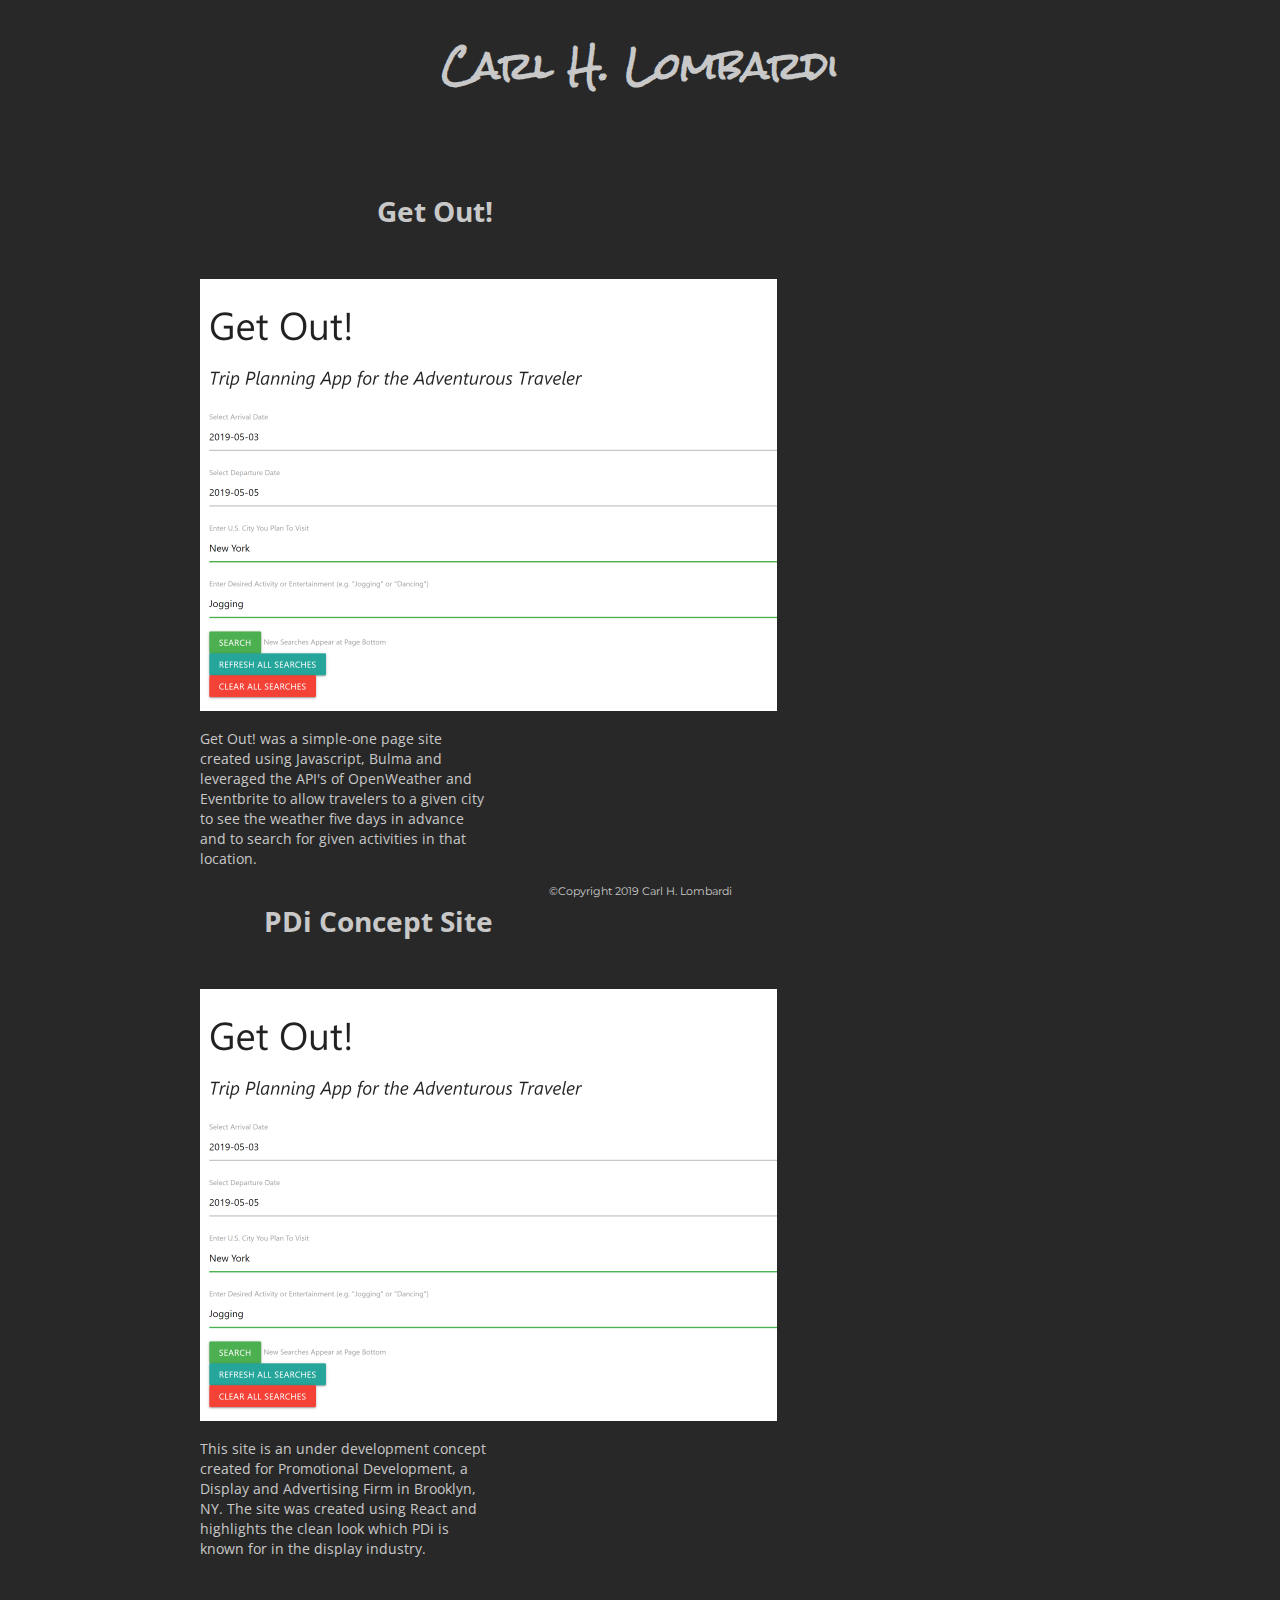
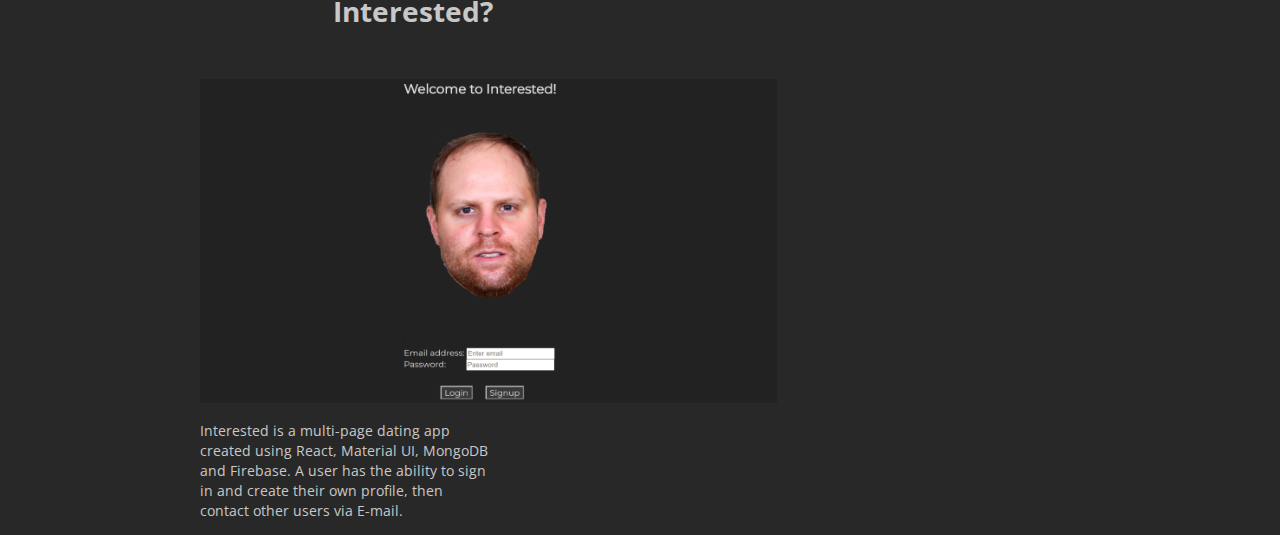
==== portfolio.html @ 8a9a5d2f "Link Updates" ====
<!DOCTYPE html>
<html lang="en-us">

<head>
  <meta charset="UTF-8">
  <title>Carl Lombardi Portfolio</title>
  <link href="https://fonts.googleapis.com/css?family=Rock+Salt&display=swap" rel="stylesheet">
  <link href="https://fonts.googleapis.com/css?family=Open+Sans&display=swap" rel="stylesheet">
  <link href="https://fonts.googleapis.com/css?family=Montserrat&display=swap" rel="stylesheet">
  <link rel="stylesheet" type="text/css" href="assets/css/style.css">
</head>

<body>
    <div class="toolbar">
    <div class="content">
  </div>
  <div class="container">
      <h1>Carl H. Lombardi</h1>
    </div>
  </div>

  <div class="container">
    <div class="box">
        <div class="project1">
        <p class="projecttitle">Get Out!</p>
        <img class="projectphoto" src="./assets/images/getout.png" alt="GetOut" />
        <p class="projecttext">Get Out! was a simple-one page site created using Javascript, Bulma and leveraged the API's of OpenWeather and Eventbrite to allow travelers to a given city to see the weather five days in advance and to search for given activities in that location.</p>
        </div>
        <div class="project2">
        <p class="projecttitle">PDi Concept Site</p>
        <img class="projectphoto" src="./assets/images/getout.png" alt="GetOut" />
        <p class="projecttext">This site is an under development concept created for Promotional Development, a Display and Advertising Firm in Brooklyn, NY. The site was created using React and highlights the clean look which PDi is known for in the display industry.</p>
        </div>
        <div class="project3">
        <p class="projecttitle">Interested?</p>
        <img class="projectphoto" src="./assets/images/interested.png" alt="Interested" />
        <p class="projecttext">Interested is a multi-page dating app created using React, Material UI, MongoDB and Firebase. A user has the ability to sign in and create their own profile, then contact other users via E-mail. </p>
        </div>

  <div id="footer">
    <p>©Copyright 2019 Carl H. Lombardi</p>
  </div>
</div>
</body>

</html>
---- assets/css/style.css ----
body {
    margin: 0;
    background-color: #282828;
  }

  p {
    line-height: 1.4;
    font-family: 'Open Sans', sans-serif;
    text-align: inherit;
    font-size: 14px;
    color: #c8c8c8;
    line-height: 20px;
  }

  .content {
      width: 960px;
  }


  h1 {
    display: block;
    background-color: #282828;
    color: #c8c8c8;
    font-family: 'Rock Salt', cursive;
    font-size: 36px;
    font-weight: bold;
    text-align: center;
  }

  h2 {
    display: block;
    color: #c8c8c8;
    font-family: 'Open Sans', sans-serif;
    font-size: 28px;
    font-weight: bold;
    position: relative;
  }

  #design, #tech, #skills {
    display: block;
    color: #c8c8c8;
    font-family: 'Open Sans', sans-serif;
    font-size: 14px;
    position: relative;
    margin-top: 70px;
  }

  .designdiv, .techdiv, .skillsdiv {
      float: left;
      width: 33.33%;
  }

  #designp, #techp, #skillsp {
    color: #c8c8c8;
    font-family: 'Open Sans', sans-serif;
    font-size: 12px;
    margin-right: 25px;
  }

  .container {
    max-width: 960px;
    margin: auto;
  }

  .box {
    padding: 40px;
    position: relative;
    background: #282828;
  }

  .buttons {
    position: relative;
    margin-top: 30px;
}

#resume, #github, #portfolio {
    background-color: #282828;
    color: #ddd;
    font-size: 16px;
    font-family: 'Montserrat', sans-serif;
    text-decoration: none;
}

  #line {
    position: relative;
    width: 875px;
    border-bottom-style: solid;
    border-width: 2px;
    border-color: #cccccc;
    margin-top: 50px;
  }

  .paragraph .photo {
    float: right;
    position: relative;
    transform: rotate(90deg);
  }

  .projecttitle {
    display: block;
    color: #c8c8c8;
    font-family: 'Open Sans', sans-serif;
    font-size: 28px;
    font-weight: bold;
    position: relative;
    float: right;
  }

  .projecttext {
    line-height: 1.4;
    font-family: 'Open Sans', sans-serif;
    text-align: inherit;
    font-size: 14px;
    color: #c8c8c8;
    line-height: 20px;
    float: right;
  }

  .projectphoto {
    margin-top: 30px;
  }

  .project1, .project2, .project3 {
    width: 33.33%;

  }

  #footer {
    position: fixed;
    height: 30px;
    left: 0;
    bottom: 0;
    width: 100%;
    background-color: #282828;
  }

  #footer p {
    position: relative;
    width: 100%;
    height: 10px;
    bottom: 0;
    color: #c8c8c8;
    text-align: center;
    font-family: 'Montserrat', sans-serif;
    font-size: 0.7em;
  }
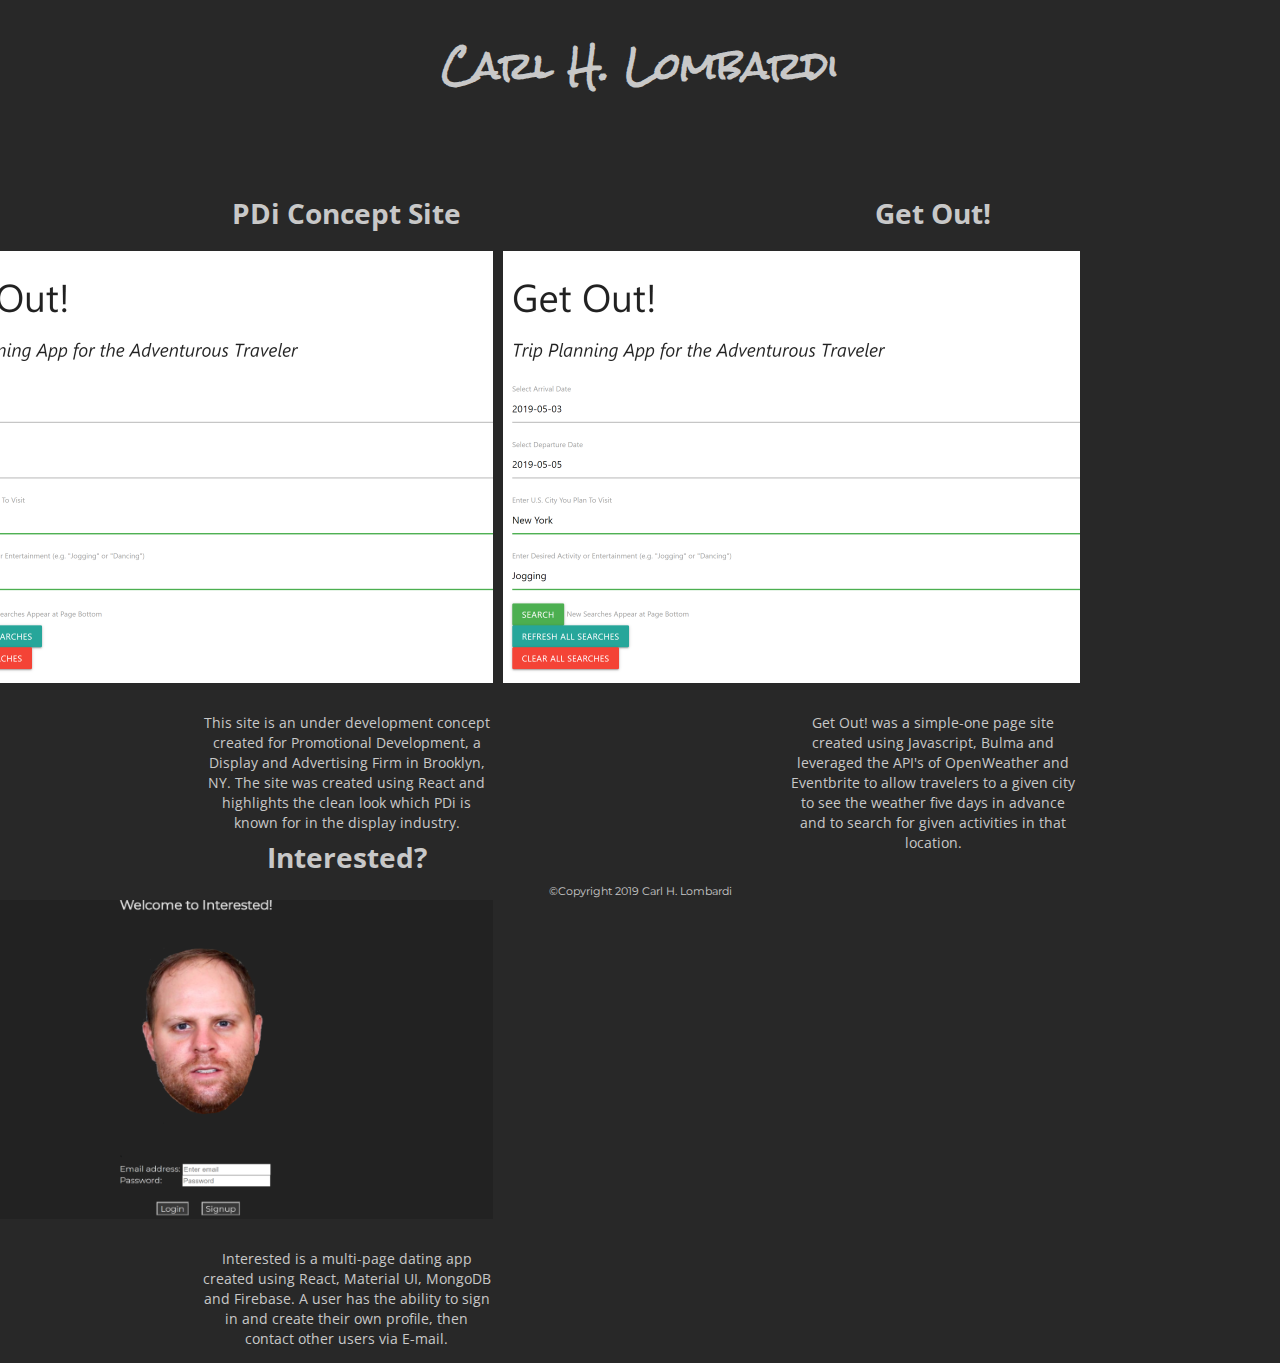
==== commit 04d3896c: "Updates" ====
--- a/portfolio.html
+++ b/portfolio.html
@@ -7,7 +7,7 @@
   <link href="https://fonts.googleapis.com/css?family=Rock+Salt&display=swap" rel="stylesheet">
   <link href="https://fonts.googleapis.com/css?family=Open+Sans&display=swap" rel="stylesheet">
   <link href="https://fonts.googleapis.com/css?family=Montserrat&display=swap" rel="stylesheet">
-  <link rel="stylesheet" type="text/css" href="assets/css/style.css">
+  <link rel="stylesheet" type="text/css" href="assets/css/portfolio.css">
 </head>
 
 <body>
--- a/assets/css/portfolio.css
+++ b/assets/css/portfolio.css
@@ -0,0 +1,145 @@
+body {
+    margin: 0;
+    background-color: #282828;
+  }
+
+  p {
+    line-height: 1.4;
+    font-family: 'Open Sans', sans-serif;
+    text-align: inherit;
+    font-size: 14px;
+    color: #c8c8c8;
+    line-height: 20px;
+  }
+
+  .content {
+      width: 960px;
+  }
+
+
+  h1 {
+    display: block;
+    background-color: #282828;
+    color: #c8c8c8;
+    font-family: 'Rock Salt', cursive;
+    font-size: 36px;
+    font-weight: bold;
+    text-align: center;
+  }
+
+  h2 {
+    display: block;
+    color: #c8c8c8;
+    font-family: 'Open Sans', sans-serif;
+    font-size: 28px;
+    font-weight: bold;
+    position: relative;
+  }
+
+  #design, #tech, #skills {
+    display: block;
+    color: #c8c8c8;
+    font-family: 'Open Sans', sans-serif;
+    font-size: 14px;
+    position: relative;
+    margin-top: 70px;
+  }
+
+  .designdiv, .techdiv, .skillsdiv {
+      float: left;
+      width: 33.33%;
+  }
+
+  #designp, #techp, #skillsp {
+    color: #c8c8c8;
+    font-family: 'Open Sans', sans-serif;
+    font-size: 12px;
+    margin-right: 25px;
+  }
+
+  .container {
+    max-width: 960px;
+    margin: auto;
+  }
+
+  .box {
+    padding: 40px;
+    position: relative;
+    background: #282828;
+  }
+
+  .buttons {
+    position: relative;
+    margin-top: 30px;
+}
+
+#resume, #github, #portfolio {
+    background-color: #282828;
+    color: #ddd;
+    font-size: 16px;
+    font-family: 'Montserrat', sans-serif;
+    text-decoration: none;
+}
+
+  #line {
+    position: relative;
+    width: 875px;
+    border-bottom-style: solid;
+    border-width: 2px;
+    border-color: #cccccc;
+    margin-top: 50px;
+  }
+
+  .projecttitle {
+    display: block;
+    color: #c8c8c8;
+    font-family: 'Open Sans', sans-serif;
+    font-size: 28px;
+    font-weight: bold;
+    position: relative;
+    text-align: center;
+    margin-top: 30px;
+  }
+
+  .projecttext {
+    line-height: 1.4;
+    font-family: 'Open Sans', sans-serif;
+    text-align: inherit;
+    font-size: 14px;
+    color: #c8c8c8;
+    line-height: 20px;
+    float: right;
+    text-align: center;
+    margin-top: 30px;
+  }
+
+  .project1, .projectphoto {
+    float: right;
+  }
+
+  .project1, .project2, .project3 {
+    width: 33.33%;
+
+  }
+
+  #footer {
+    position: fixed;
+    height: 30px;
+    left: 0;
+    bottom: 0;
+    width: 100%;
+    background-color: #282828;
+  }
+
+  #footer p {
+    position: relative;
+    width: 100%;
+    height: 10px;
+    bottom: 0;
+    color: #c8c8c8;
+    text-align: center;
+    font-family: 'Montserrat', sans-serif;
+    font-size: 0.7em;
+  }
+
+  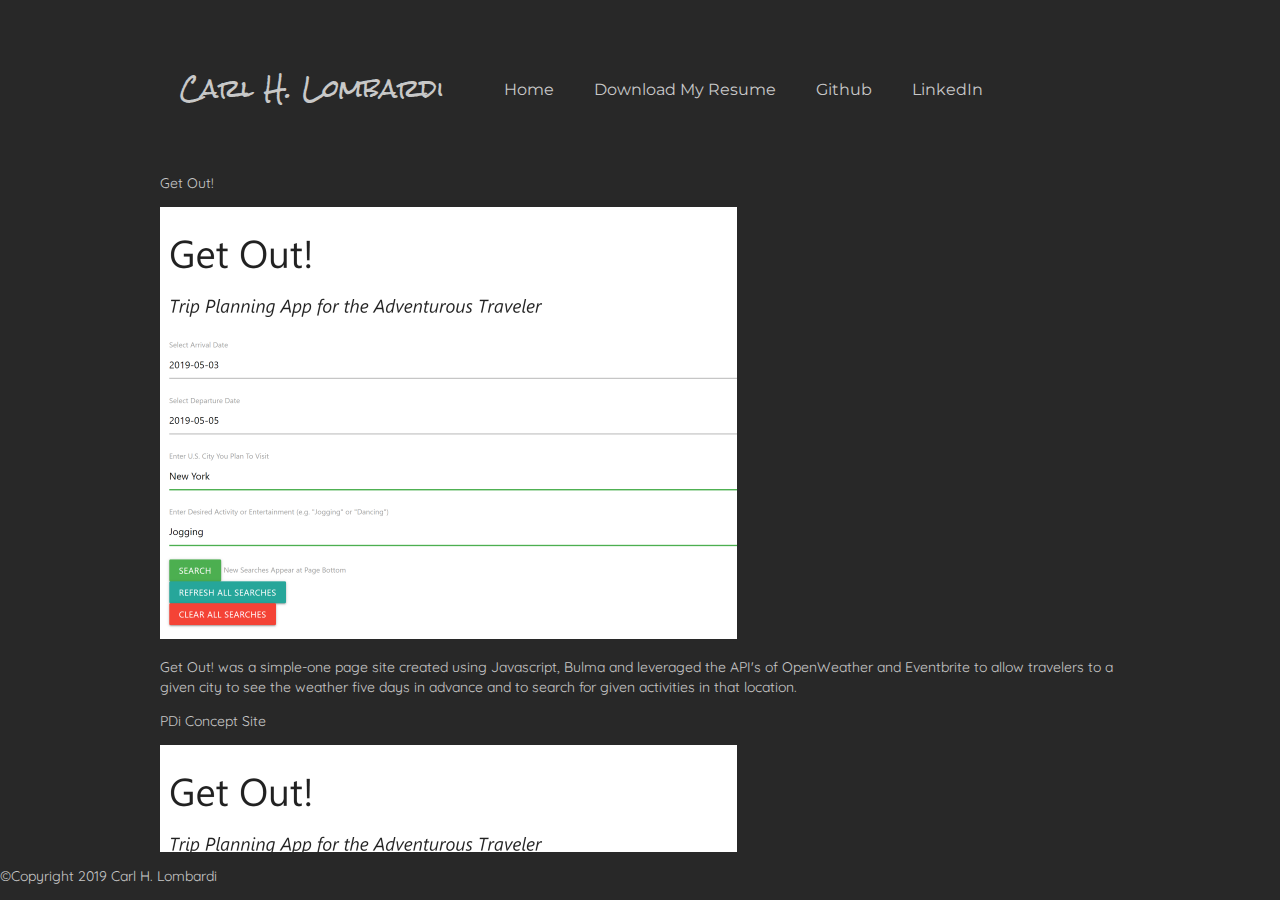
==== commit 095319a4: "Updates to Home" ====
--- a/portfolio.html
+++ b/portfolio.html
@@ -7,17 +7,24 @@
   <link href="https://fonts.googleapis.com/css?family=Rock+Salt&display=swap" rel="stylesheet">
   <link href="https://fonts.googleapis.com/css?family=Open+Sans&display=swap" rel="stylesheet">
   <link href="https://fonts.googleapis.com/css?family=Montserrat&display=swap" rel="stylesheet">
-  <link rel="stylesheet" type="text/css" href="assets/css/portfolio.css">
+  <link href="https://fonts.googleapis.com/css?family=Quicksand&display=swap" rel="stylesheet">
+  <link rel="stylesheet" type="text/css" href="assets/css/index.css">
 </head>
 
 <body>
-    <div class="toolbar">
-    <div class="content">
-  </div>
-  <div class="container">
-      <h1>Carl H. Lombardi</h1>
+  <div class="toolbar">
+  <div class="content">
+ </div>
+<div class="container">
+  <ul>
+    <li id="active">Carl H. Lombardi</li>
+    <li><a href ="index.html" id="home">Home</a></li>
+    <li><a href="./assets/documents/Resume.pdf" download="Resume.pdf">Download My Resume</a></li>
+    <li><a href="https://www.github.com/Carl-Lombardi" onclick="window.open(this.href); return false;">Github</a></li>
+    <li><a href="https://www.linkedin.com/in/carl-lombardi/" onclick="window.open(this.href); return false;">LinkedIn</a></li>
+  </ul>
     </div>
-  </div>
+</div>
 
   <div class="container">
     <div class="box">
@@ -26,21 +33,30 @@
         <img class="projectphoto" src="./assets/images/getout.png" alt="GetOut" />
         <p class="projecttext">Get Out! was a simple-one page site created using Javascript, Bulma and leveraged the API's of OpenWeather and Eventbrite to allow travelers to a given city to see the weather five days in advance and to search for given activities in that location.</p>
         </div>
+    </div>
+
+    <div class="box">
         <div class="project2">
         <p class="projecttitle">PDi Concept Site</p>
         <img class="projectphoto" src="./assets/images/getout.png" alt="GetOut" />
         <p class="projecttext">This site is an under development concept created for Promotional Development, a Display and Advertising Firm in Brooklyn, NY. The site was created using React and highlights the clean look which PDi is known for in the display industry.</p>
         </div>
+    </div>
+
+    <div class="box">
         <div class="project3">
         <p class="projecttitle">Interested?</p>
         <img class="projectphoto" src="./assets/images/interested.png" alt="Interested" />
         <p class="projecttext">Interested is a multi-page dating app created using React, Material UI, MongoDB and Firebase. A user has the ability to sign in and create their own profile, then contact other users via E-mail. </p>
         </div>
+    </div>
+      </div> 
 
-  <div id="footer">
+
+  <div id="bottom-footer">
     <p>©Copyright 2019 Carl H. Lombardi</p>
   </div>
-</div>
+
 </body>
 
 </html>--- a/assets/css/index.css
+++ b/assets/css/index.css
@@ -0,0 +1,249 @@
+html, body {
+  height: 100%;
+  margin: 0;
+  background-color: #282828;
+  position: relative;
+}
+
+body {
+  display: flex;
+  flex-direction: column;
+  height: 100vh;
+}
+
+p {
+  line-height: 1.4;
+  font-family: 'Quicksand', sans-serif;
+  text-align: inherit;
+  font-size: 14px;
+  color: #c8c8c8;
+  line-height: 20px;
+}
+
+.toolbar {
+  margin: auto;
+  top: 0;
+  width: 960px;
+  background: #282828;
+}
+
+.content {
+  width: 960px;
+  flex: 1 0 auto;
+  padding: 20px;
+}
+
+ul {
+  list-style-type: none;
+  margin: 0;
+  padding: 0;
+  overflow: hidden;
+}
+
+li {
+  float: left;
+  position: relative;
+}
+
+li a {
+  display: block;
+  color: #c8c8c8;
+  padding: 40px 0 40px 40px;
+  margin: 0;
+  text-decoration: none;
+  font-family: 'Montserrat', sans-serif;
+  position: relative;
+}
+
+#active {
+  display: block;
+  background-color: #282828;
+  color: #c8c8c8;
+  font-family: 'Rock Salt', cursive;
+  font-size: 24px;
+  padding: 20px;
+  position: relative;
+}
+
+.container {
+  max-width: 960px;
+  margin: auto;
+  overflow: hidden;
+  display: block;
+  position: relative;
+  padding-bottom: 20px;
+}
+
+#box {
+  position: relative;
+  background: #282828;
+  margin-top: 10px;
+  padding: 0 0 50px 5px;
+}
+
+#tagline {
+  display: block;
+  color: #c8c8c8;
+  font-family: 'Open Sans', sans-serif;
+  font-size: 28px;
+  font-weight: bold;
+  position: relative;
+}
+
+.first {
+  width: 900px;
+}
+
+.photo {
+  position: relative;
+  margin: 0px 30px 30px 0px;
+  float: left;
+}
+
+#box2 {
+  padding: 0 0 50px 5px;
+  border-top: .25px solid #c8c8c8;
+  position: relative;
+  background: #282828;
+  margin-top: 10px;
+}
+
+.designdiv, .techdiv, .skillsdiv {
+  float: left;
+  width: 33.33%;
+}
+
+#design, #tech, #skills {
+  display: block;
+  color: #c8c8c8;
+  font-family: 'Open Sans', sans-serif;
+  font-size: 16px;
+  position: relative;
+}
+
+#designp, #techp, #skillsp {
+  color: #c8c8c8;
+  font-family: 'Quicksand', sans-serif;
+  font-size: 14px;
+  margin-right: 25px;
+}
+
+#footer {
+  position: absolute;
+  height: 20px;
+  bottom: 0;
+  width: 960px;
+  background-color: #282828;
+  color: #ddd;
+  font-size: 10px;
+  font-family: 'Montserrat', sans-serif;
+  text-align: center;
+}
+
+@media screen and (max-width: 980px) {
+
+  .box {
+    width: 46.7%;
+    position: relative;
+    margin-left: auto;
+    margin-right: auto;
+    }
+
+    .box2 {
+      width: 46.7%;
+      position: relative;
+      margin-left: auto;
+      margin-right: auto;
+      }
+
+        .toolbar {
+          width: 100%;
+        }
+    
+        #active {
+          width: 20%;
+          text-align: center;
+        }
+
+  } 
+
+
+@media screen and (max-width: 768px) {
+
+  .box {
+    width: 46.7%;
+    position: relative;
+    margin-left: auto;
+    margin-right: auto;
+    }
+
+    .box2 {
+      width: 46.7%;
+      position: relative;
+      margin-left: auto;
+      margin-right: auto;
+      }
+
+        .toolbar {
+          width: 100%;
+        }
+    
+        #active {
+          width: 20%;
+          text-align: center;
+        }
+        
+
+  } 
+
+
+@media screen and (max-width: 640px) {
+  .box {
+    width: 60%;
+    position: relative;
+    margin-left: auto;
+    margin-right: auto;
+    }
+
+    .box2 {
+      width: 60%;
+      position: relative;
+      margin-left: auto;
+      margin-right: auto;
+      }
+  
+  .toolbar {
+    width: 100%;
+  }
+
+  #active {
+    width: 100%;
+    text-align: center;
+  }
+
+  li a {
+    padding: 20px 40px 20px 10px;
+    margin-right: auto;
+    margin-left: auto;
+  }
+
+  #divider1 {
+    padding: 20px 10px 20px 10px;
+  }
+
+  #divider2 {
+    padding: 20px 10px 20px 15px;
+  }
+
+  .row2, .column2 {
+    position: relative;
+    left: 0px;
+    bottom: 0px;
+  }
+
+  .img {
+    right: 20px;
+  }
+
+}
+  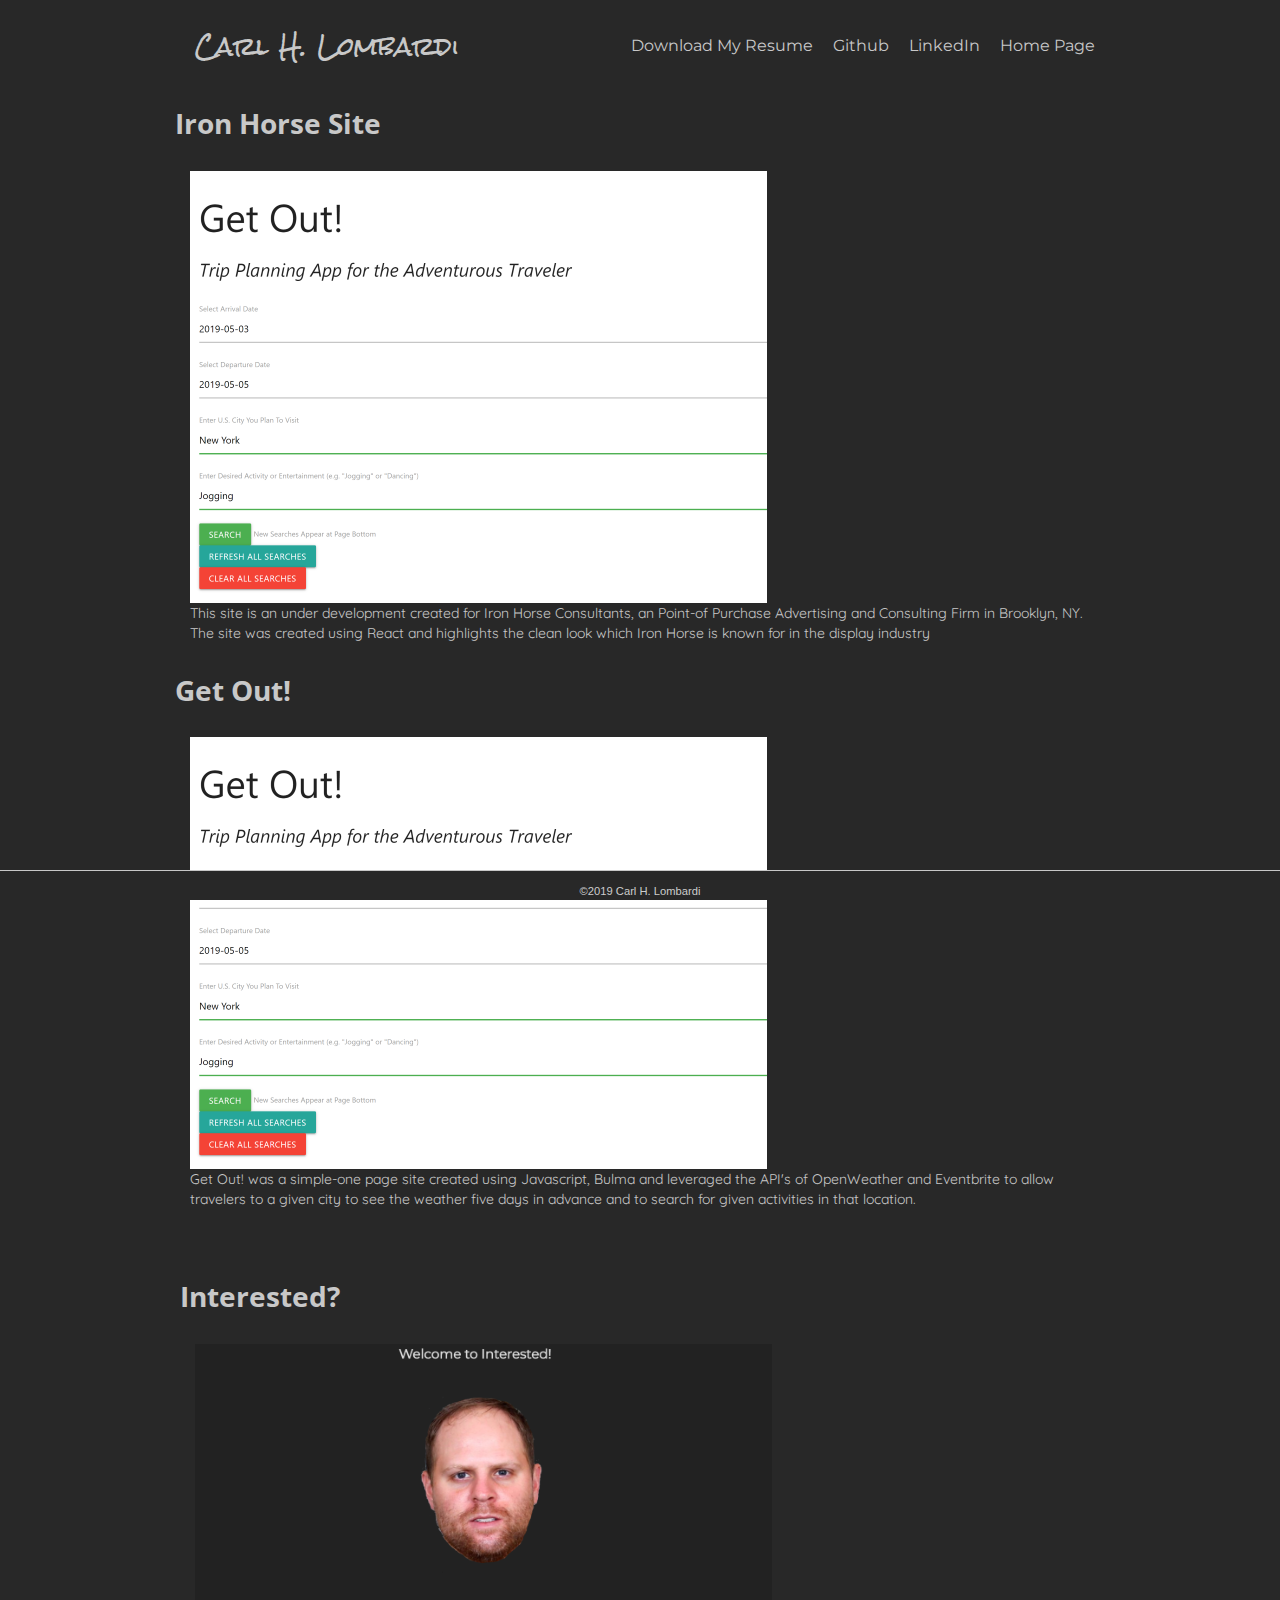
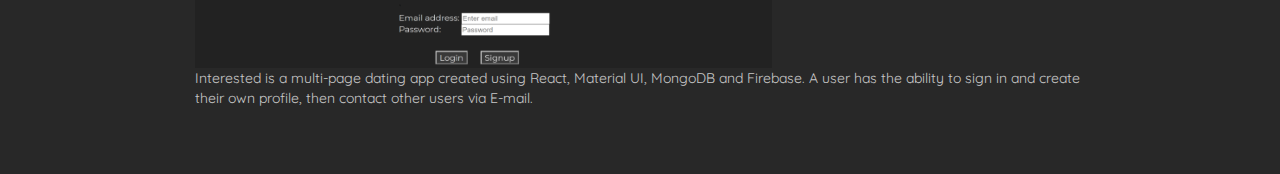
==== commit bd4c0063: "More Updates" ====
--- a/portfolio.html
+++ b/portfolio.html
@@ -3,7 +3,10 @@
 
 <head>
   <meta charset="UTF-8">
+  <meta name="viewport" content="width=device-width, initial-scale=1, shrink-to-fit=no">
   <title>Carl Lombardi Portfolio</title>
+  <link rel="stylesheet" href="https://stackpath.bootstrapcdn.com/bootstrap/4.3.1/css/bootstrap.min.css"
+    integrity="sha384-ggOyR0iXCbMQv3Xipma34MD+dH/1fQ784/j6cY/iJTQUOhcWr7x9JvoRxT2MZw1T" crossorigin="anonymous">
   <link href="https://fonts.googleapis.com/css?family=Rock+Salt&display=swap" rel="stylesheet">
   <link href="https://fonts.googleapis.com/css?family=Open+Sans&display=swap" rel="stylesheet">
   <link href="https://fonts.googleapis.com/css?family=Montserrat&display=swap" rel="stylesheet">
@@ -12,51 +15,83 @@
 </head>
 
 <body>
-  <div class="toolbar">
-  <div class="content">
- </div>
-<div class="container">
-  <ul>
-    <li id="active">Carl H. Lombardi</li>
-    <li><a href ="index.html" id="home">Home</a></li>
-    <li><a href="./assets/documents/Resume.pdf" download="Resume.pdf">Download My Resume</a></li>
-    <li><a href="https://www.github.com/Carl-Lombardi" onclick="window.open(this.href); return false;">Github</a></li>
-    <li><a href="https://www.linkedin.com/in/carl-lombardi/" onclick="window.open(this.href); return false;">LinkedIn</a></li>
-  </ul>
-    </div>
-</div>
 
-  <div class="container">
-    <div class="box">
-        <div class="project1">
-        <p class="projecttitle">Get Out!</p>
-        <img class="projectphoto" src="./assets/images/getout.png" alt="GetOut" />
-        <p class="projecttext">Get Out! was a simple-one page site created using Javascript, Bulma and leveraged the API's of OpenWeather and Eventbrite to allow travelers to a given city to see the weather five days in advance and to search for given activities in that location.</p>
+    <nav class="navbar">
+        <div class="container">
+      <span class="navbarbrand">Carl H. Lombardi</span>
+      <ul class="nav justify-content-end">
+        <li class="nav-item">
+            <a href="./assets/documents/Resume.pdf" download="Resume.pdf">Download My Resume</a>
+        </li>
+        <li class="nav-item">
+            <a href="https://www.github.com/Carl-Lombardi" onclick="window.open(this.href); return false;">Github</a>
+        </li>
+        <li class="nav-item">
+            <a href="https://www.linkedin.com/in/carl-lombardi/" onclick="window.open(this.href); return false;">LinkedIn</a>
+        </li>
+        <li class="nav-item">
+            <a href ="index.html">Home Page</a>
+        </li>
         </div>
-    </div>
+      </div>
+    </nav>
 
-    <div class="box">
-        <div class="project2">
-        <p class="projecttitle">PDi Concept Site</p>
-        <img class="projectphoto" src="./assets/images/getout.png" alt="GetOut" />
-        <p class="projecttext">This site is an under development concept created for Promotional Development, a Display and Advertising Firm in Brooklyn, NY. The site was created using React and highlights the clean look which PDi is known for in the display industry.</p>
+    <div class="container">
+        <div class="box">
+          <div class="row">
+            <div class="col">
+                <h1>Iron Horse Site</h1>
+                <div class="col">
+                    <img class="projectphoto" src="./assets/images/getout.png" alt="GetOut"></img>
+                    <p class="projecttext">This site is an under development created for Iron Horse Consultants, an Point-of Purchase Advertising and Consulting Firm in Brooklyn, NY. The site was created using React and highlights the clean look which Iron Horse is known for in the display industry</p>
+                </div>
+            </div>
+          </div>
         </div>
-    </div>
 
-    <div class="box">
-        <div class="project3">
-        <p class="projecttitle">Interested?</p>
-        <img class="projectphoto" src="./assets/images/interested.png" alt="Interested" />
-        <p class="projecttext">Interested is a multi-page dating app created using React, Material UI, MongoDB and Firebase. A user has the ability to sign in and create their own profile, then contact other users via E-mail. </p>
-        </div>
-    </div>
-      </div> 
+        <div class="box">
+            <div class="row">
+              <div class="col">
+                  <h1>Get Out!</h1>
+                  <div class="col">
+                      <img class="projectphoto" src="./assets/images/getout.png" alt="GetOut"></img>
+                      <p class="projecttext">Get Out! was a simple-one page site created using Javascript, Bulma and leveraged the API's of OpenWeather and Eventbrite to allow travelers to a given city to see the weather five days in advance and to search for given activities in that location.</p>
+                  </div>
+               </div>
+            </div>
+          </div>
 
+          <div class="box2">
+              <div class="row">
+                <div class="col">
+                  <h1>Interested?</h1>
+                  <div class="col">
+                      <img class="projectphoto" src="./assets/images/interested.png" alt="Interested" />
+                      <p class="projecttext">Interested is a multi-page dating app created using React, Material UI, MongoDB and Firebase. A user has the ability to sign in and create their own profile, then contact other users via E-mail. </p>
+                  </div>
+                </div>
+              </div>
+            </div>
+          </div>
 
-  <div id="bottom-footer">
-    <p>©Copyright 2019 Carl H. Lombardi</p>
-  </div>
-
-</body>
-
-</html>+            <footer>
+                <div class="row">
+                  <div class="col text-center">
+                    <p>©2019 Carl H. Lombardi</p>
+                  </div>
+                </div>
+             </footer>
+     
+      <script src="https://code.jquery.com/jquery-3.3.1.slim.min.js"
+      integrity="sha384-q8i/X+965DzO0rT7abK41JStQIAqVgRVzpbzo5smXKp4YfRvH+8abtTE1Pi6jizo" crossorigin="anonymous">
+    </script>
+    <script src="https://cdnjs.cloudflare.com/ajax/libs/popper.js/1.14.7/umd/popper.min.js"
+      integrity="sha384-UO2eT0CpHqdSJQ6hJty5KVphtPhzWj9WO1clHTMGa3JDZwrnQq4sF86dIHNDz0W1" crossorigin="anonymous">
+    </script>
+    <script src="https://stackpath.bootstrapcdn.com/bootstrap/4.3.1/js/bootstrap.min.js"
+      integrity="sha384-JjSmVgyd0p3pXB1rRibZUAYoIIy6OrQ6VrjIEaFf/nJGzIxFDsf4x0xIM+B07jRM" crossorigin="anonymous">
+    </script>
+        
+    </body>
+    
+    </html>--- a/assets/css/index.css
+++ b/assets/css/index.css
@@ -1,14 +1,6 @@
 html, body {
-  height: 100%;
   margin: 0;
   background-color: #282828;
-  position: relative;
-}
-
-body {
-  display: flex;
-  flex-direction: column;
-  height: 100vh;
 }
 
 p {
@@ -18,19 +10,6 @@
   font-size: 14px;
   color: #c8c8c8;
   line-height: 20px;
-}
-
-.toolbar {
-  margin: auto;
-  top: 0;
-  width: 960px;
-  background: #282828;
-}
-
-.content {
-  width: 960px;
-  flex: 1 0 auto;
-  padding: 20px;
 }
 
 ul {
@@ -48,14 +27,19 @@
 li a {
   display: block;
   color: #c8c8c8;
-  padding: 40px 0 40px 40px;
+  padding: 0 10px;
   margin: 0;
   text-decoration: none;
   font-family: 'Montserrat', sans-serif;
+  font-size: 16px;
   position: relative;
 }
 
-#active {
+.navbar {
+  background-color: #282828;
+}
+
+.navbarbrand {
   display: block;
   background-color: #282828;
   color: #c8c8c8;
@@ -68,30 +52,25 @@
 .container {
   max-width: 960px;
   margin: auto;
-  overflow: hidden;
-  display: block;
-  position: relative;
-  padding-bottom: 20px;
 }
 
-#box {
+
+.box2 {
   position: relative;
   background: #282828;
-  margin-top: 10px;
+  margin-top: 40px;
   padding: 0 0 50px 5px;
 }
 
-#tagline {
+h1 {
   display: block;
   color: #c8c8c8;
   font-family: 'Open Sans', sans-serif;
   font-size: 28px;
   font-weight: bold;
   position: relative;
-}
-
-.first {
-  width: 900px;
+  margin-bottom: 30px;
+  margin-top: 15px;
 }
 
 .photo {
@@ -100,25 +79,21 @@
   float: left;
 }
 
-#box2 {
-  padding: 0 0 50px 5px;
-  border-top: .25px solid #c8c8c8;
+h3 {
+  display: block;
+  color: #c8c8c8;
+  font-family: 'Open Sans', sans-serif;
+  font-size: 20px;
+  font-weight: bold;
   position: relative;
-  background: #282828;
-  margin-top: 10px;
+  margin-bottom: 20px;
+  margin-top: 15px;
+
 }
 
 .designdiv, .techdiv, .skillsdiv {
   float: left;
   width: 33.33%;
-}
-
-#design, #tech, #skills {
-  display: block;
-  color: #c8c8c8;
-  font-family: 'Open Sans', sans-serif;
-  font-size: 16px;
-  position: relative;
 }
 
 #designp, #techp, #skillsp {
@@ -128,122 +103,22 @@
   margin-right: 25px;
 }
 
-#footer {
-  position: absolute;
-  height: 20px;
+footer {
+  position: fixed;
+  height: 30px;
   bottom: 0;
-  width: 960px;
+  width: 100%;
+  margin: auto;
   background-color: #282828;
-  color: #ddd;
-  font-size: 10px;
-  font-family: 'Montserrat', sans-serif;
-  text-align: center;
+  border-top-style: solid;
+  border-width: 1px;
+  border-color: #c8c8c8;
+  padding: 10px 0;
 }
 
-@media screen and (max-width: 980px) {
-
-  .box {
-    width: 46.7%;
-    position: relative;
-    margin-left: auto;
-    margin-right: auto;
-    }
-
-    .box2 {
-      width: 46.7%;
-      position: relative;
-      margin-left: auto;
-      margin-right: auto;
-      }
-
-        .toolbar {
-          width: 100%;
-        }
-    
-        #active {
-          width: 20%;
-          text-align: center;
-        }
-
-  } 
-
-
-@media screen and (max-width: 768px) {
-
-  .box {
-    width: 46.7%;
-    position: relative;
-    margin-left: auto;
-    margin-right: auto;
-    }
-
-    .box2 {
-      width: 46.7%;
-      position: relative;
-      margin-left: auto;
-      margin-right: auto;
-      }
-
-        .toolbar {
-          width: 100%;
-        }
-    
-        #active {
-          width: 20%;
-          text-align: center;
-        }
-        
-
-  } 
-
-
-@media screen and (max-width: 640px) {
-  .box {
-    width: 60%;
-    position: relative;
-    margin-left: auto;
-    margin-right: auto;
-    }
-
-    .box2 {
-      width: 60%;
-      position: relative;
-      margin-left: auto;
-      margin-right: auto;
-      }
-  
-  .toolbar {
-    width: 100%;
-  }
-
-  #active {
-    width: 100%;
-    text-align: center;
-  }
-
-  li a {
-    padding: 20px 40px 20px 10px;
-    margin-right: auto;
-    margin-left: auto;
-  }
-
-  #divider1 {
-    padding: 20px 10px 20px 10px;
-  }
-
-  #divider2 {
-    padding: 20px 10px 20px 15px;
-  }
-
-  .row2, .column2 {
-    position: relative;
-    left: 0px;
-    bottom: 0px;
-  }
-
-  .img {
-    right: 20px;
-  }
-
-}
-  +footer p {
+  color: #cccccc;
+  font-family: Arial, Helvetica, sans-serif;
+  font-size: 0.7em;
+  margin: 0;
+}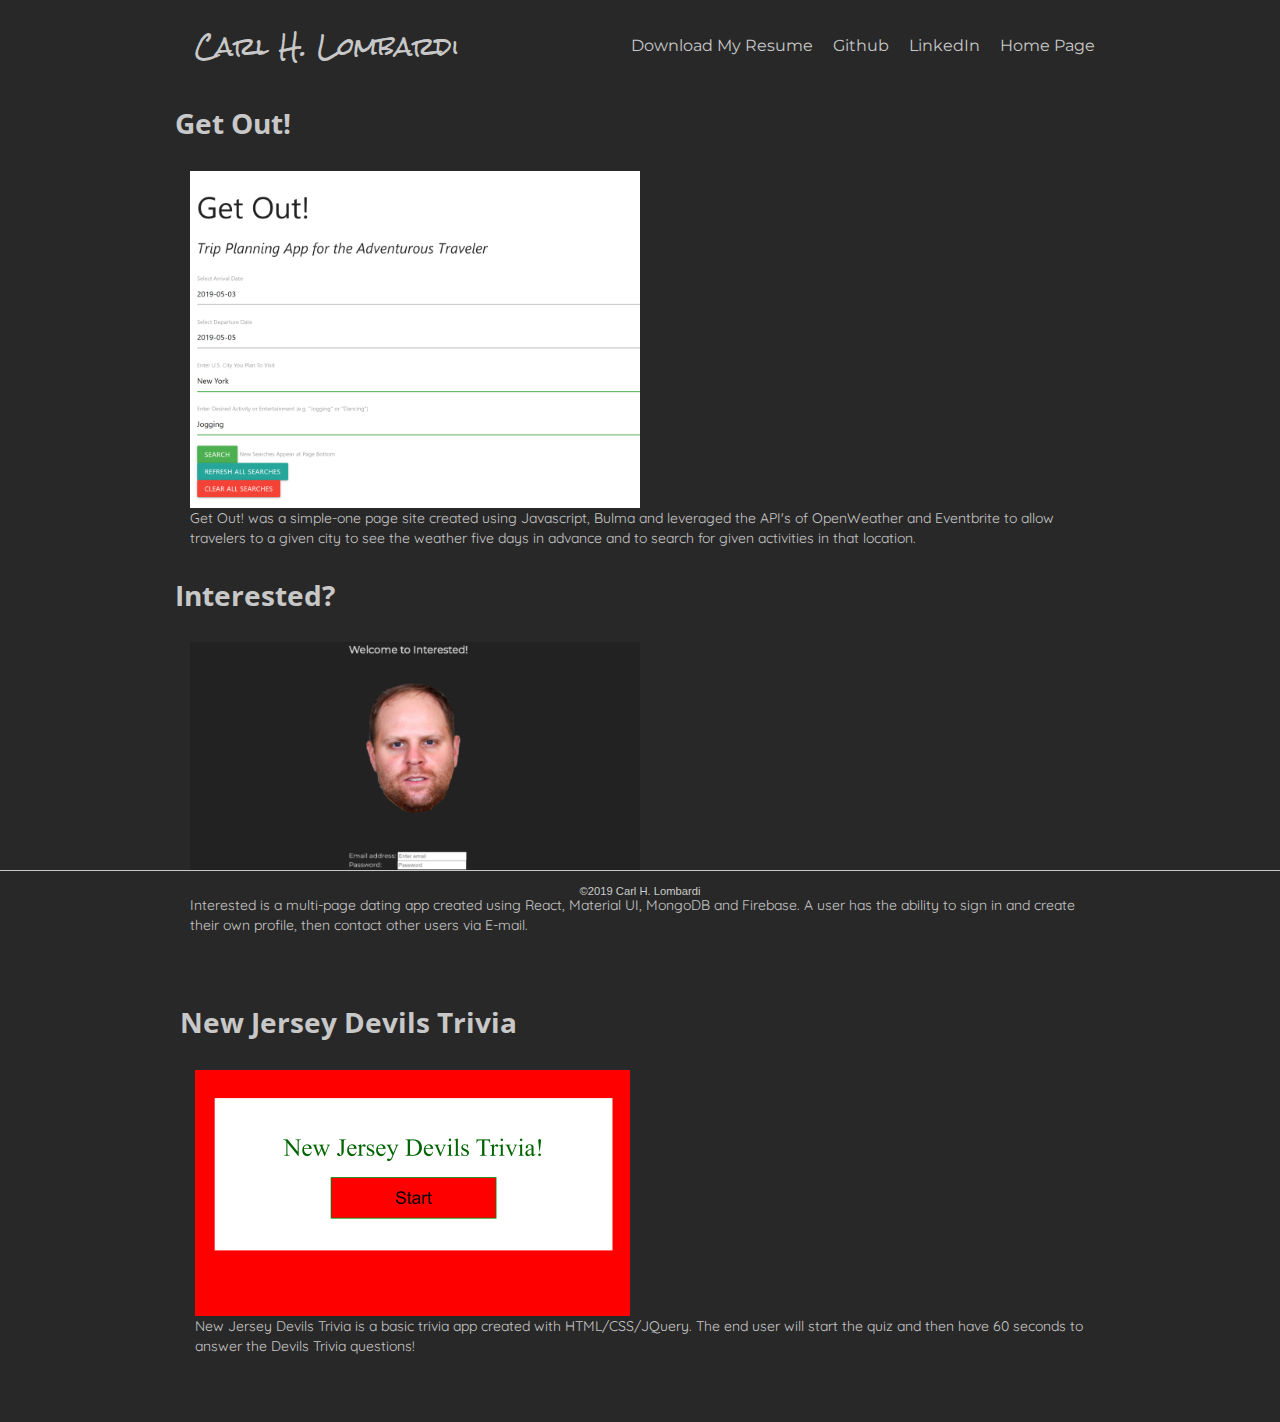
==== commit 13b78f4e: "Updates" ====
--- a/portfolio.html
+++ b/portfolio.html
@@ -38,40 +38,40 @@
 
     <div class="container">
         <div class="box">
-          <div class="row">
-            <div class="col">
-                <h1>Iron Horse Site</h1>
-                <div class="col">
-                    <img class="projectphoto" src="./assets/images/getout.png" alt="GetOut"></img>
-                    <p class="projecttext">This site is an under development created for Iron Horse Consultants, an Point-of Purchase Advertising and Consulting Firm in Brooklyn, NY. The site was created using React and highlights the clean look which Iron Horse is known for in the display industry</p>
-                </div>
-            </div>
-          </div>
-        </div>
-
-        <div class="box">
             <div class="row">
               <div class="col">
                   <h1>Get Out!</h1>
                   <div class="col">
-                      <img class="projectphoto" src="./assets/images/getout.png" alt="GetOut"></img>
+                      <a href="https://carl-lombardi.github.io/GetOut/" target="_blank"><img class="projectphoto" src="./assets/images/getout.png" alt="GetOut"></img></a>
                       <p class="projecttext">Get Out! was a simple-one page site created using Javascript, Bulma and leveraged the API's of OpenWeather and Eventbrite to allow travelers to a given city to see the weather five days in advance and to search for given activities in that location.</p>
                   </div>
                </div>
             </div>
           </div>
 
-          <div class="box2">
+          <div class="box">
               <div class="row">
                 <div class="col">
                   <h1>Interested?</h1>
                   <div class="col">
-                      <img class="projectphoto" src="./assets/images/interested.png" alt="Interested" />
+                      <a href="https://interested.herokuapp.com/" target="_blank"><img class="projectphoto" src="./assets/images/interested.png" alt="Interested" /></a>
                       <p class="projecttext">Interested is a multi-page dating app created using React, Material UI, MongoDB and Firebase. A user has the ability to sign in and create their own profile, then contact other users via E-mail. </p>
                   </div>
                 </div>
               </div>
             </div>
+
+        <div class="box2">
+          <div class="row">
+            <div class="col">
+                <h1>New Jersey Devils Trivia</h1>
+                <div class="col">
+                    <a href="https://carl-lombardi.github.io/DevilsTrivia/" target="_blank"><img class="projectphoto" src="./assets/images/devils.png" alt="Devils"></img></a>
+                    <p class="projecttext">New Jersey Devils Trivia is a basic trivia app created with HTML/CSS/JQuery. The end user will start the quiz and then have 60 seconds to answer the Devils Trivia questions!</p>
+                </div>
+            </div>
+          </div>
+        </div>
           </div>
 
             <footer>
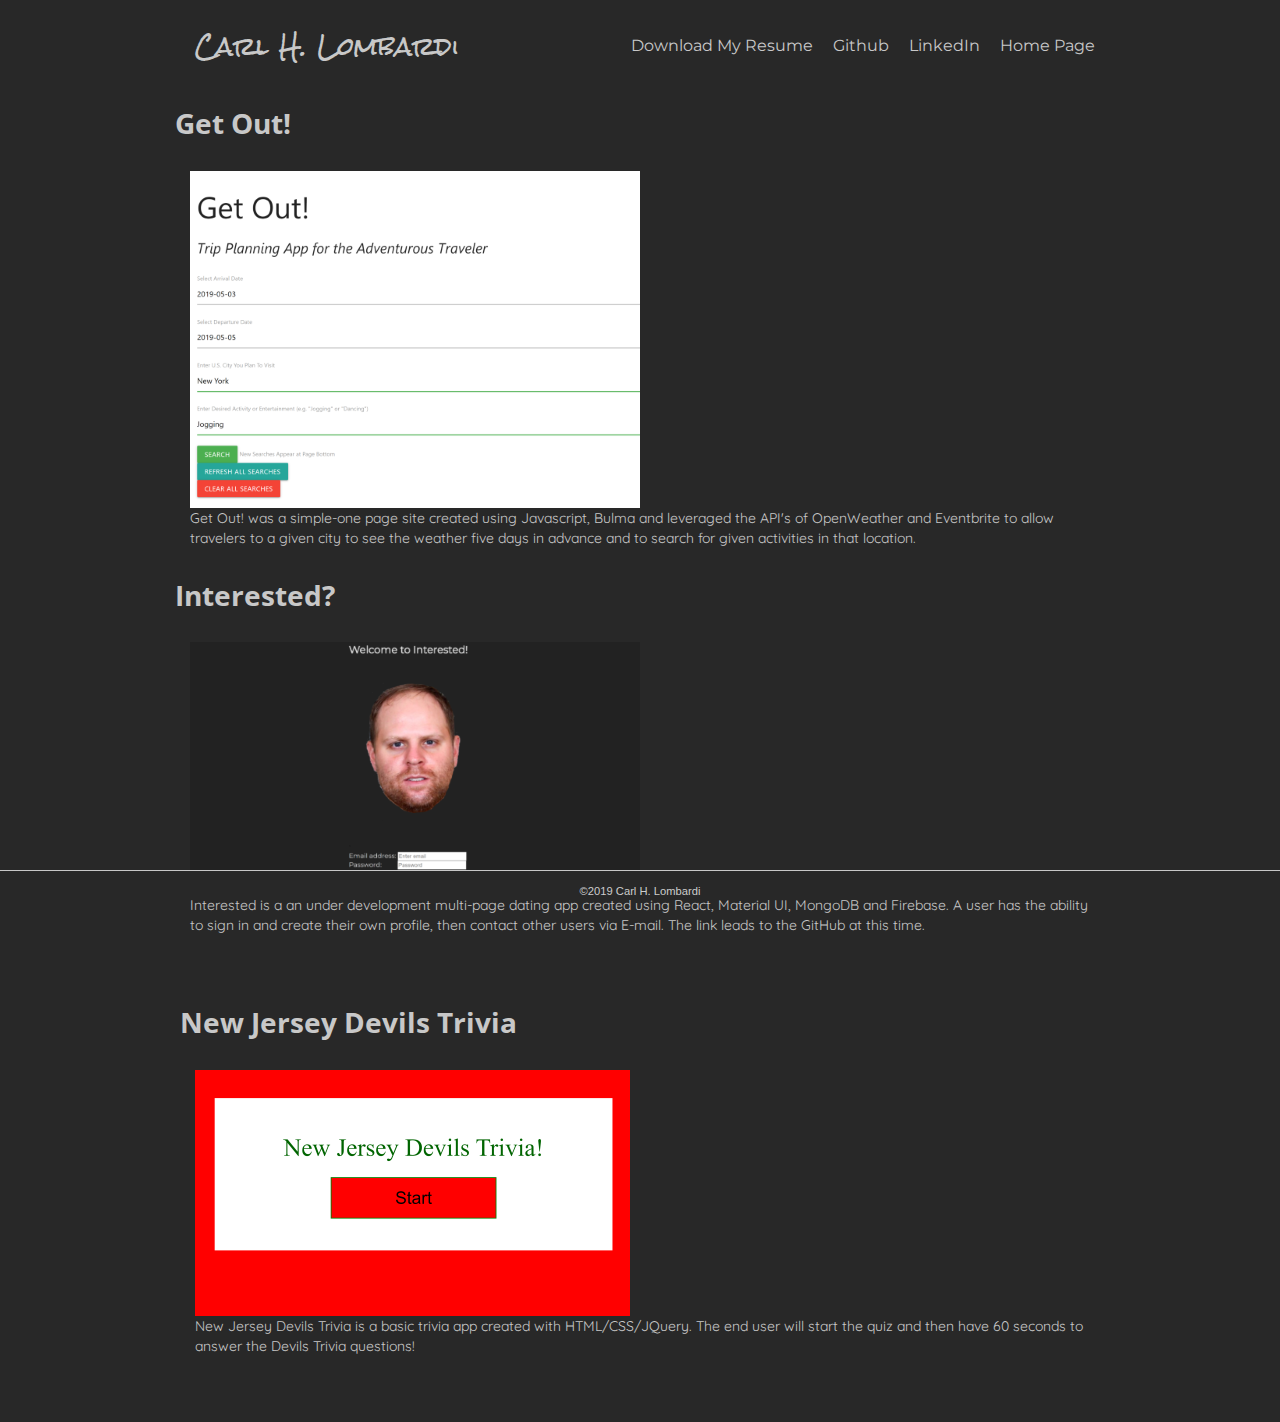
==== commit 91a49397: "Updates" ====
--- a/portfolio.html
+++ b/portfolio.html
@@ -12,6 +12,7 @@
   <link href="https://fonts.googleapis.com/css?family=Montserrat&display=swap" rel="stylesheet">
   <link href="https://fonts.googleapis.com/css?family=Quicksand&display=swap" rel="stylesheet">
   <link rel="stylesheet" type="text/css" href="assets/css/index.css">
+  <link rel="shortcut icon" href="assets/images/portfolio.ico" />
 </head>
 
 <body>
@@ -54,8 +55,8 @@
                 <div class="col">
                   <h1>Interested?</h1>
                   <div class="col">
-                      <a href="https://interested.herokuapp.com/" target="_blank"><img class="projectphoto" src="./assets/images/interested.png" alt="Interested" /></a>
-                      <p class="projecttext">Interested is a multi-page dating app created using React, Material UI, MongoDB and Firebase. A user has the ability to sign in and create their own profile, then contact other users via E-mail. </p>
+                      <a href="https://github.com/Carl-Lombardi/Interested" target="_blank"><img class="projectphoto" src="./assets/images/interested.png" alt="Interested" /></a>
+                      <p class="projecttext">Interested is a an under development multi-page dating app created using React, Material UI, MongoDB and Firebase. A user has the ability to sign in and create their own profile, then contact other users via E-mail. The link leads to the GitHub at this time. </p>
                   </div>
                 </div>
               </div>
